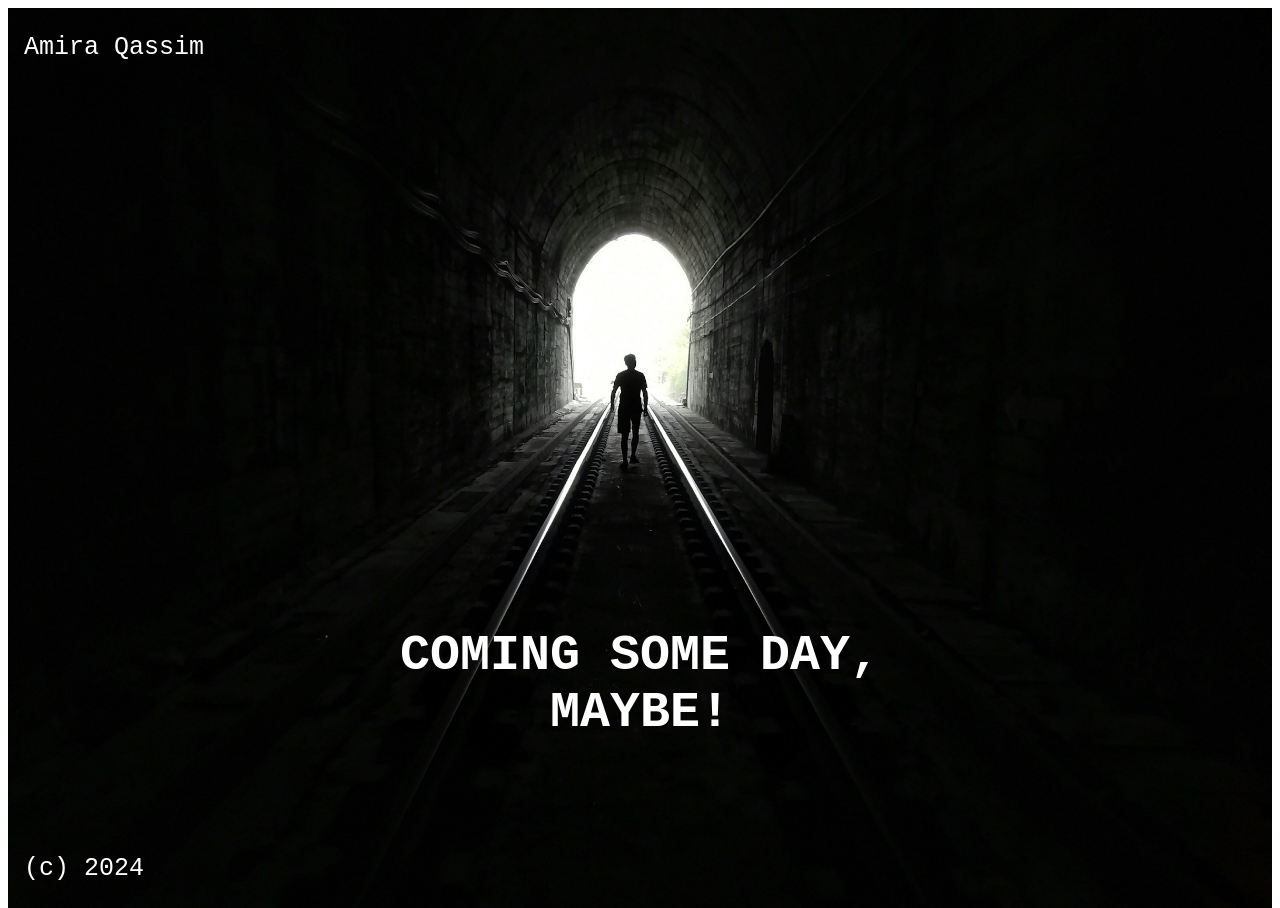
==== index.html @ 03307bb2 "Coming some day, maybe!" ====
<html>
  <head>
    <title>Amira Qassim</title>
    <meta charset="UTF-8" />
    <meta http-equiv="X-UA-Compatible" content="IE=Edge" />
    <meta name="Viewport" content="width=device-width, initial-scale=1.0" />
    <link rel="stylesheet" href="style.css" />
  </head>
  <div class="bgimg">
    <div class="topleft">
      <p>Amira Qassim</p>
    </div>
    <div class="middle">
      <h1>COMING SOME DAY, MAYBE!</h1>
    </div>
    <div class="bottomleft">
      <p>(c) 2024</p>
    </div>
  </div>
</html>
---- style.css ----
/* Set height to 100% for body and html to enable the background image to cover the whole page: */
body,
html {
  height: 100%
}

.bgimg {
  /* Background image */
  background-image: url('coming-soon.jpg');
  /* Full-screen */
  height: 100%;
  /* Center the background image */
  background-position: center;
  /* Scale and zoom in the image */
  background-size: cover;
  /* Add position: relative to enable absolutely positioned elements inside the image (place text) */
  position: relative;
  /* Add a white text color to all elements inside the .bgimg container */
  color: white;
  /* Add a font */
  font-family: "Courier New", Courier, monospace;
  /* Set the font-size to 25 pixels */
  font-size: 25px;
}

/* Position text in the top-left corner */
.topleft {
  position: absolute;
  top: 0;
  left: 16px;
}

/* Position text in the bottom-left corner */
.bottomleft {
  position: absolute;
  bottom: 0;
  left: 16px;
}

/* Position text in the middle */
.middle {
  position: absolute;
  top: 75%;
  left: 50%;
  transform: translate(-50%, -50%);
  text-align: center;
}

/* Style the <hr> element */
hr {
  margin: auto;
  width: 40%;
}
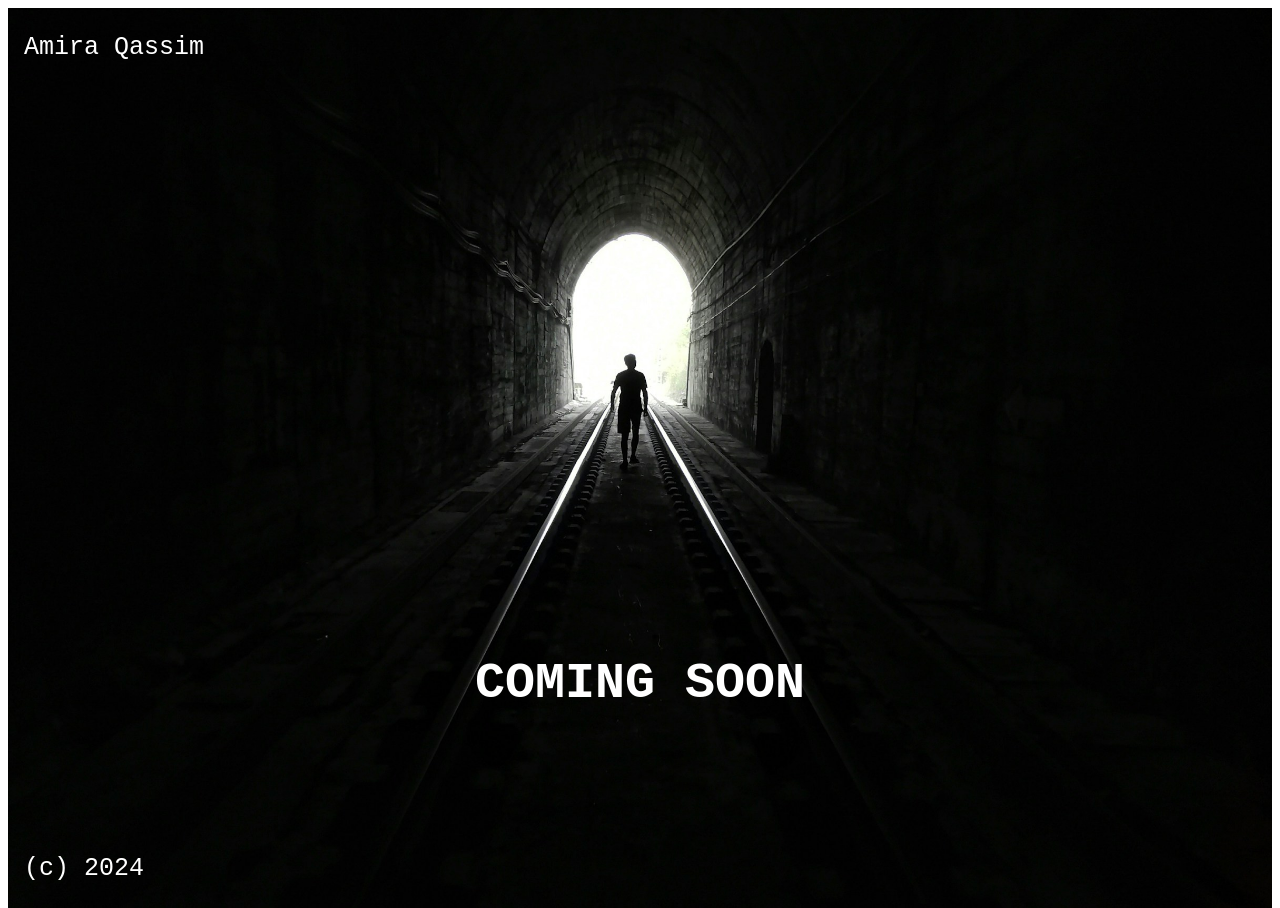
==== commit 1357ce7d: "Coming soon" ====
--- a/index.html
+++ b/index.html
@@ -1,20 +1,22 @@
 <html>
-  <head>
-    <title>Amira Qassim</title>
-    <meta charset="UTF-8" />
-    <meta http-equiv="X-UA-Compatible" content="IE=Edge" />
-    <meta name="Viewport" content="width=device-width, initial-scale=1.0" />
-    <link rel="stylesheet" href="style.css" />
-  </head>
-  <div class="bgimg">
-    <div class="topleft">
-      <p>Amira Qassim</p>
-    </div>
-    <div class="middle">
-      <h1>COMING SOME DAY, MAYBE!</h1>
-    </div>
-    <div class="bottomleft">
-      <p>(c) 2024</p>
-    </div>
+
+<head>
+  <title>Amira Qassim</title>
+  <meta charset="UTF-8">
+  <meta http-equiv="X-UA-Compatible" content="IE=Edge">
+  <meta name="Viewport" content="width=device-width, initial-scale=1.0">
+  <link rel="stylesheet" href="style.css">
+</head>
+<div class="bgimg">
+  <div class="topleft">
+    <p>Amira Qassim</p>
   </div>
+  <div class="middle">
+    <h1>COMING SOON</h1>
+  </div>
+  <div class="bottomleft">
+    <p>(c) 2024</p>
+  </div>
+</div>
+
 </html>
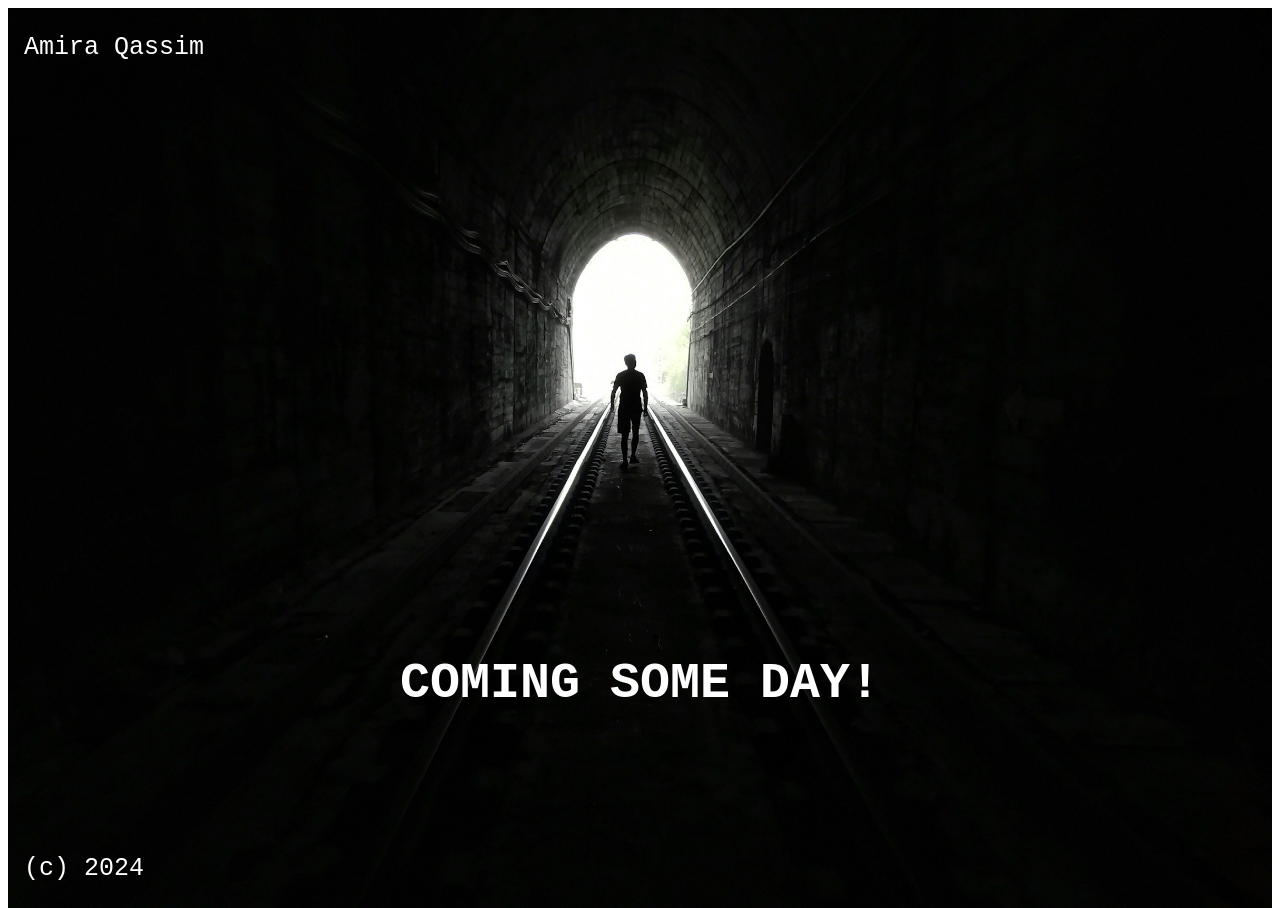
==== commit a4e7daa6: "Coming some day!" ====
--- a/index.html
+++ b/index.html
@@ -2,17 +2,17 @@
 
 <head>
   <title>Amira Qassim</title>
-  <meta charset="UTF-8">
-  <meta http-equiv="X-UA-Compatible" content="IE=Edge">
-  <meta name="Viewport" content="width=device-width, initial-scale=1.0">
-  <link rel="stylesheet" href="style.css">
+  <meta charset="UTF-8" />
+  <meta http-equiv="X-UA-Compatible" content="IE=Edge" />
+  <meta name="Viewport" content="width=device-width, initial-scale=1.0" />
+  <link rel="stylesheet" href="style.css" />
 </head>
 <div class="bgimg">
   <div class="topleft">
     <p>Amira Qassim</p>
   </div>
   <div class="middle">
-    <h1>COMING SOON</h1>
+    <h1>COMING SOME DAY!</h1>
   </div>
   <div class="bottomleft">
     <p>(c) 2024</p>
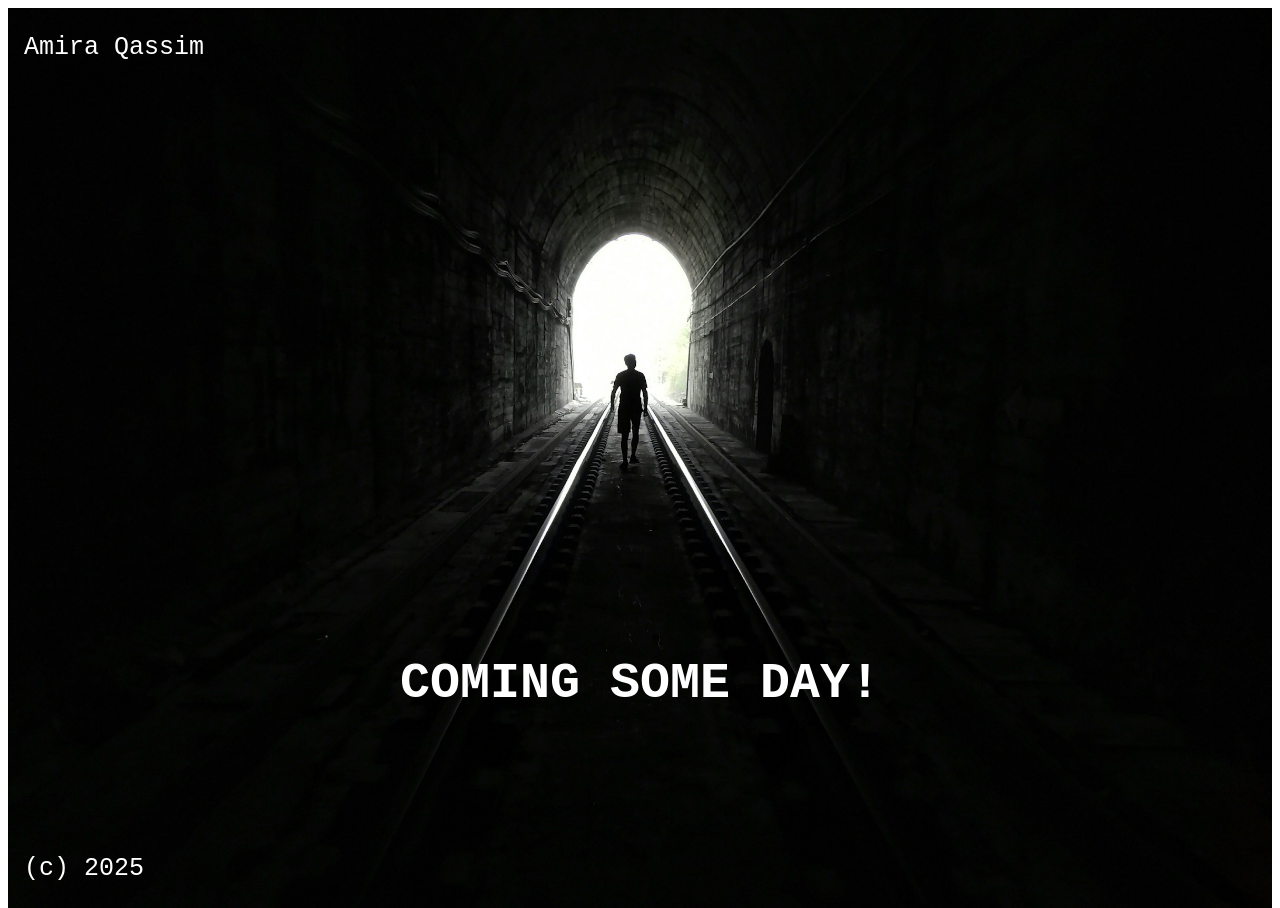
==== commit d485d097: "Copyright 2025" ====
--- a/index.html
+++ b/index.html
@@ -15,7 +15,7 @@
     <h1>COMING SOME DAY!</h1>
   </div>
   <div class="bottomleft">
-    <p>(c) 2024</p>
+    <p>(c) 2025</p>
   </div>
 </div>
 
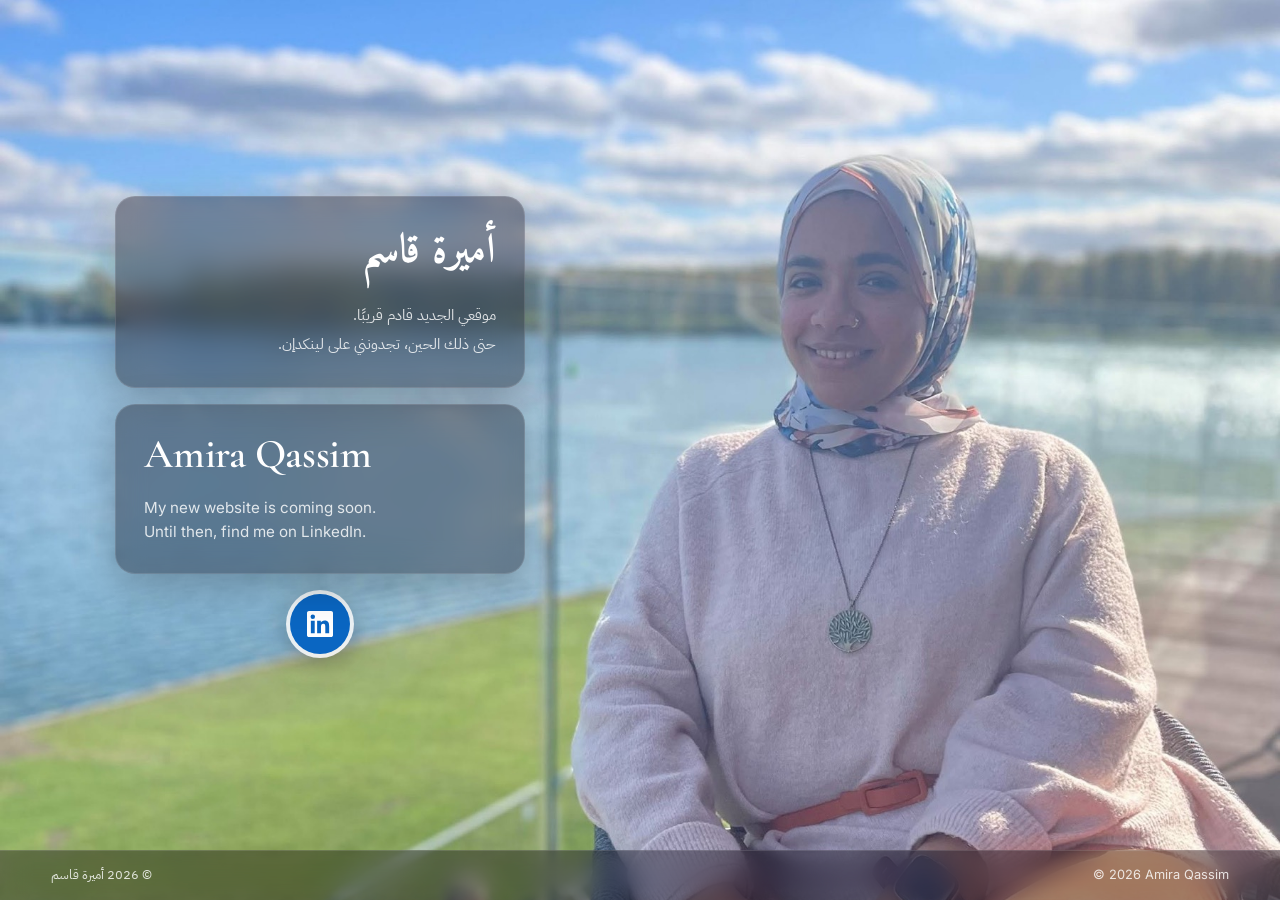
==== commit f9cfe2f3: "Face lift, Arabic version, and updated copyright footer" ====
--- a/index.html
+++ b/index.html
@@ -1,22 +1,86 @@
-<html>
+<!DOCTYPE html>
+<html lang="en">
 
 <head>
-  <title>Amira Qassim</title>
   <meta charset="UTF-8" />
-  <meta http-equiv="X-UA-Compatible" content="IE=Edge" />
-  <meta name="Viewport" content="width=device-width, initial-scale=1.0" />
+  <meta name="viewport" content="width=device-width, initial-scale=1.0" />
+  <title>Amira Qassim · أميرة قاسم</title>
+  <meta name="description" content="Amira Qassim — personal website. أميرة قاسم — الموقع الشخصي." />
+  <link rel="canonical" href="https://amiraqassim.com/" />
+  <meta name="theme-color" content="#17131c" />
+
+  <!-- Social sharing previews -->
+  <meta property="og:type" content="website" />
+  <meta property="og:locale" content="en_GB" />
+  <meta property="og:locale:alternate" content="ar_AR" />
+  <meta property="og:title" content="Amira Qassim · أميرة قاسم" />
+  <meta property="og:description" content="Personal website of Amira Qassim. الموقع الشخصي لأميرة قاسم." />
+  <meta property="og:url" content="https://amiraqassim.com/" />
+  <meta property="og:image" content="https://amiraqassim.com/assets/og-image.jpg" />
+  <meta property="og:image:width" content="1200" />
+  <meta property="og:image:height" content="630" />
+  <meta name="twitter:card" content="summary_large_image" />
+
+  <link rel="icon" href="favicon.svg" type="image/svg+xml" />
+  <link rel="preconnect" href="https://fonts.googleapis.com" />
+  <link rel="preconnect" href="https://fonts.gstatic.com" crossorigin />
+  <link rel="stylesheet"
+    href="https://fonts.googleapis.com/css2?family=Cormorant+Garamond:wght@500;600&family=Inter:wght@400;500&family=Amiri:wght@700&family=IBM+Plex+Sans+Arabic:wght@400;500&display=swap" />
   <link rel="stylesheet" href="style.css" />
+
+  <script type="application/ld+json">
+  {
+    "@context": "https://schema.org",
+    "@type": "Person",
+    "name": "Amira Qassim",
+    "alternateName": "أميرة قاسم",
+    "url": "https://amiraqassim.com/",
+    "image": "https://amiraqassim.com/assets/amira-wide.jpg",
+    "sameAs": ["https://www.linkedin.com/in/amira-qassim-177abb15/"]
+  }
+  </script>
 </head>
-<div class="bgimg">
-  <div class="topleft">
-    <p>Amira Qassim</p>
-  </div>
-  <div class="middle">
-    <h1>COMING SOME DAY!</h1>
-  </div>
-  <div class="bottomleft">
-    <p>(c) 2025</p>
-  </div>
-</div>
+
+<body>
+  <main class="page">
+    <picture class="backdrop">
+      <source media="(max-aspect-ratio: 3/4)" srcset="assets/amira-900.jpg 495w, assets/amira.jpg 881w" sizes="100vw" />
+      <img src="assets/amira-wide.jpg" srcset="assets/amira-wide-1200.jpg 1200w, assets/amira-wide.jpg 1800w"
+        sizes="100vw" width="1800" height="1800"
+        alt="Amira Qassim smiling, seated by a lake on a sunny day" />
+    </picture>
+
+    <div class="stack">
+      <section class="card" lang="ar" dir="rtl">
+        <h1>أميرة قاسم</h1>
+        <p class="lede">موقعي الجديد قادم قريبًا.<br />حتى ذلك الحين، تجدونني على لينكدإن.</p>
+      </section>
+
+      <section class="card" lang="en">
+        <h1>Amira Qassim</h1>
+        <p class="lede">My new website is coming soon.<br />Until then, find me on LinkedIn.</p>
+      </section>
+
+      <a class="linkedin" href="https://www.linkedin.com/in/amira-qassim-177abb15/" target="_blank"
+        rel="noopener noreferrer" aria-label="Amira Qassim on LinkedIn · أميرة قاسم على لينكدإن"
+        title="LinkedIn">
+        <svg aria-hidden="true" viewBox="0 0 24 24" width="26" height="26">
+          <path fill="currentColor"
+            d="M20.45 20.45h-3.56v-5.57c0-1.33-.02-3.04-1.85-3.04-1.86 0-2.14 1.45-2.14 2.95v5.66H9.35V9h3.41v1.56h.05c.48-.9 1.64-1.85 3.37-1.85 3.6 0 4.27 2.37 4.27 5.46v6.28ZM5.34 7.43a2.06 2.06 0 1 1 0-4.13 2.06 2.06 0 0 1 0 4.13ZM7.12 20.45H3.56V9h3.56v11.45ZM22.22 0H1.77C.79 0 0 .77 0 1.73v20.54C0 23.23.79 24 1.77 24h20.45c.98 0 1.78-.77 1.78-1.73V1.73C24 .77 23.2 0 22.22 0Z" />
+        </svg>
+      </a>
+    </div>
+
+    <footer class="footer">
+      <p lang="ar" dir="rtl">&copy; <span class="year">2026</span> أميرة قاسم</p>
+      <p lang="en">&copy; <span class="year">2026</span> Amira Qassim</p>
+    </footer>
+  </main>
+
+  <script>
+    var year = new Date().getFullYear();
+    document.querySelectorAll(".year").forEach(function (el) { el.textContent = year; });
+  </script>
+</body>
 
 </html>
--- a/style.css
+++ b/style.css
@@ -1,53 +1,307 @@
-/* Set height to 100% for body and html to enable the background image to cover the whole page: */
-body,
-html {
-  height: 100%
-}
-
-.bgimg {
-  /* Background image */
-  background-image: url('coming-soon.jpg');
-  /* Full-screen */
+/*
+ * The photo fills the whole page; text sits on dark, see-through glass.
+ */
+:root {
+  --night: #17131c;
+  --glass: rgba(20, 16, 26, 0.4);
+  --glass-edge: rgba(255, 255, 255, 0.12);
+  --on-glass: #ffffff;
+  --on-glass-soft: rgba(255, 255, 255, 0.82);
+  --linkedin: #0a66c2;
+  --linkedin-dark: #004182;
+
+  --serif: "Cormorant Garamond", Georgia, "Times New Roman", serif;
+  --sans: "Inter", system-ui, -apple-system, "Segoe UI", Roboto, sans-serif;
+  --gutter: clamp(1.5rem, 4vw, 4rem);
+}
+
+/* Arabic content swaps to Arabic typefaces */
+[lang="ar"] {
+  --serif: "Amiri", "Noto Naskh Arabic", serif;
+  --sans: "IBM Plex Sans Arabic", "Segoe UI", Tahoma, sans-serif;
+  font-family: var(--sans);
+}
+
+*,
+*::before,
+*::after {
+  box-sizing: border-box;
+}
+
+html,
+body {
+  margin: 0;
+  min-height: 100%;
+}
+
+body {
+  background: var(--night);
+  color: var(--on-glass);
+  font-family: var(--sans);
+  font-size: 1rem;
+  line-height: 1.6;
+  -webkit-font-smoothing: antialiased;
+}
+
+/*
+ * One screen, with the photo behind everything (footer included).
+ * Desktop: Arabic card, English card and LinkedIn icon stacked in the left half.
+ * Phones:  the same stack at the bottom, leaving her face clear at the top.
+ */
+.page {
+  position: relative;
+  display: grid;
+  grid-template-columns: 1fr 1fr;
+  grid-template-rows: 1fr auto;
+  min-height: 100vh;
+  min-height: 100dvh;
+  overflow: hidden;
+}
+
+/* Taken out of the grid so it sits behind everything */
+.backdrop {
+  position: absolute;
+  inset: 0;
+  z-index: 0;
+}
+
+.backdrop img {
+  position: absolute;
+  inset: 0;
+  width: 100%;
   height: 100%;
-  /* Center the background image */
-  background-position: center;
-  /* Scale and zoom in the image */
-  background-size: cover;
-  /* Add position: relative to enable absolutely positioned elements inside the image (place text) */
+  object-fit: cover;
+  object-position: 50% 45%;
+}
+
+.stack {
   position: relative;
-  /* Add a white text color to all elements inside the .bgimg container */
-  color: white;
-  /* Add a font */
-  font-family: "Courier New", Courier, monospace;
-  /* Set the font-size to 25 pixels */
-  font-size: 25px;
-}
-
-/* Position text in the top-left corner */
-.topleft {
-  position: absolute;
-  top: 0;
-  left: 16px;
-}
-
-/* Position text in the bottom-left corner */
-.bottomleft {
-  position: absolute;
-  bottom: 0;
-  left: 16px;
-}
-
-/* Position text in the middle */
-.middle {
-  position: absolute;
-  top: 75%;
-  left: 50%;
-  transform: translate(-50%, -50%);
-  text-align: center;
-}
-
-/* Style the <hr> element */
-hr {
-  margin: auto;
-  width: 40%;
-}
+  z-index: 2;
+  grid-column: 1;
+  align-self: center;
+  justify-self: center;
+  display: flex;
+  flex-direction: column;
+  gap: 1rem;
+  width: min(100%, 32rem);
+  padding: var(--gutter);
+}
+
+/* Dark see-through glass, shared by the cards and the footer */
+.card,
+.footer {
+  background: var(--glass);
+  -webkit-backdrop-filter: blur(14px) saturate(1.2);
+  backdrop-filter: blur(14px) saturate(1.2);
+}
+
+.card {
+  padding: clamp(1.25rem, 2.2vw, 2rem);
+  border: 1px solid var(--glass-edge);
+  border-radius: 20px;
+  box-shadow: 0 12px 40px rgba(0, 0, 0, 0.25);
+}
+
+h1 {
+  margin: 0 0 1.25rem;
+  font-family: var(--serif);
+  font-size: clamp(2rem, 3.2vw, 3.25rem);
+  font-weight: 600;
+  line-height: 1.05;
+  letter-spacing: -0.01em;
+}
+
+[lang="ar"] h1 {
+  font-weight: 700;
+  line-height: 1.35;
+  letter-spacing: 0;
+}
+
+.lede {
+  margin: 0;
+  color: var(--on-glass-soft);
+  font-size: clamp(0.95rem, 1.1vw, 1.05rem);
+}
+
+[lang="ar"] .lede {
+  line-height: 1.9;
+}
+
+/* Round LinkedIn button in LinkedIn blue */
+.linkedin {
+  align-self: center;
+  display: grid;
+  place-items: center;
+  width: 3.75rem;
+  height: 3.75rem;
+  margin-top: 0.25rem;
+  border-radius: 50%;
+  background: var(--linkedin);
+  color: #fff;
+  box-shadow: 0 0 0 4px rgba(255, 255, 255, 0.85), 0 10px 30px rgba(0, 0, 0, 0.3);
+  transition: transform 0.15s ease, background-color 0.15s ease;
+}
+
+.linkedin:hover {
+  background: var(--linkedin-dark);
+  transform: scale(1.06);
+}
+
+.linkedin:focus-visible {
+  outline: 3px solid #fff;
+  outline-offset: 8px;
+}
+
+.footer {
+  position: relative;
+  z-index: 2;
+  grid-column: 1 / -1;
+  display: flex;
+  justify-content: space-between;
+  gap: 1rem;
+  padding: 0.9rem var(--gutter);
+  border-top: 1px solid var(--glass-edge);
+  color: var(--on-glass-soft);
+  font-size: 0.8rem;
+}
+
+.footer p {
+  margin: 0;
+}
+
+@media (max-width: 760px) {
+  .page {
+    grid-template-columns: minmax(0, 1fr);
+  }
+
+  .backdrop img {
+    object-position: 50% 0;
+  }
+
+  .stack {
+    grid-column: 1;
+    align-self: end;
+    width: 100%;
+    gap: 0.75rem;
+    padding: 1rem;
+  }
+
+  .card {
+    padding: 1.1rem 1.25rem;
+  }
+
+  h1 {
+    margin-bottom: 0.85rem;
+    font-size: 2rem;
+  }
+
+  .lede {
+    font-size: 0.9rem;
+  }
+
+  .linkedin {
+    width: 3.25rem;
+    height: 3.25rem;
+    margin-top: 0;
+  }
+
+  .footer {
+    padding: 0.75rem 1rem;
+  }
+}
+
+/* Short phones: tighter spacing and a higher photo so her face stays clear */
+@media (max-width: 760px) and (max-height: 720px) {
+  .stack {
+    gap: 0.5rem;
+    padding: 0.75rem 1rem;
+  }
+
+  .card {
+    padding: 0.85rem 1.1rem;
+  }
+
+  h1 {
+    margin-bottom: 0.7rem;
+    font-size: 1.75rem;
+  }
+
+  .lede {
+    font-size: 0.85rem;
+    line-height: 1.5;
+  }
+
+  [lang="ar"] .lede {
+    line-height: 1.7;
+  }
+
+  .linkedin {
+    width: 2.75rem;
+    height: 2.75rem;
+  }
+
+  .linkedin svg {
+    width: 22px;
+    height: 22px;
+  }
+
+  .backdrop img {
+    top: -14%;
+    height: 114%;
+  }
+}
+
+/* Pill button, used by the 404 page */
+.button {
+  display: inline-flex;
+  align-items: center;
+  gap: 0.6rem;
+  padding: 0.85rem 1.4rem;
+  border-radius: 999px;
+  background: var(--linkedin);
+  color: #fff;
+  font-weight: 500;
+  text-decoration: none;
+  transition: transform 0.15s ease, background-color 0.15s ease;
+}
+
+.button:hover {
+  background: var(--linkedin-dark);
+  transform: translateY(-1px);
+}
+
+.button:focus-visible {
+  outline: 2px solid #fff;
+  outline-offset: 3px;
+}
+
+/* Simple centred layout used by the 404 page */
+.notice {
+  display: flex;
+  flex-direction: column;
+  justify-content: center;
+  gap: 2.5rem;
+  min-height: 100vh;
+  min-height: 100dvh;
+  padding: var(--gutter);
+}
+
+.notice .lede {
+  margin-top: 0.5rem;
+}
+
+.notice .eyebrow {
+  margin: 0 0 1rem;
+  color: var(--on-glass-soft);
+  font-size: 0.8rem;
+  font-weight: 600;
+  letter-spacing: 0.18em;
+  text-transform: uppercase;
+}
+
+@media (prefers-reduced-motion: reduce) {
+  .button,
+  .linkedin {
+    transition: none;
+  }
+}
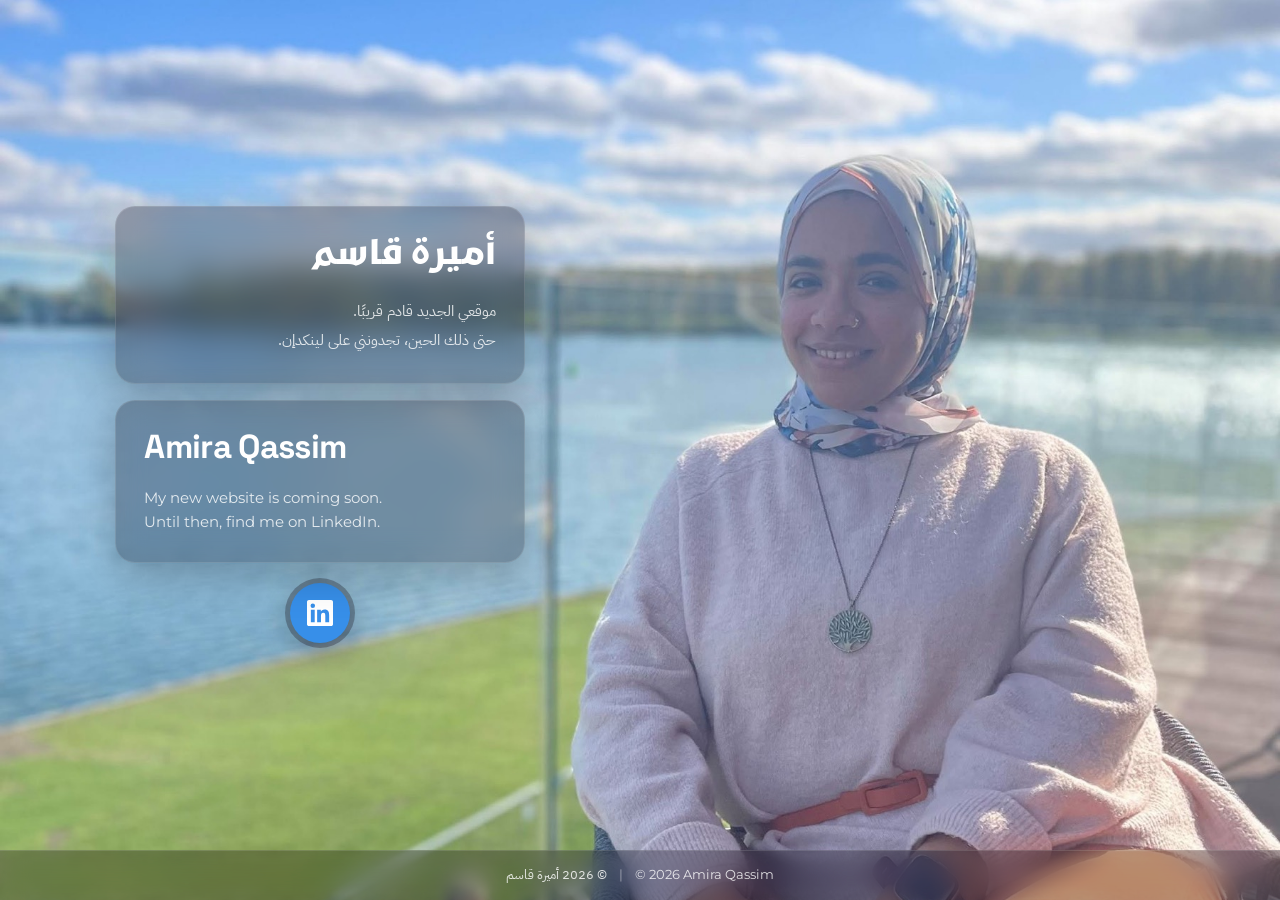
==== commit 1e0b80a1: "Minor tweaks - Position the photo a little to the right on mobile - Change the colours of the favico" ====
--- a/index.html
+++ b/index.html
@@ -25,7 +25,7 @@
   <link rel="preconnect" href="https://fonts.googleapis.com" />
   <link rel="preconnect" href="https://fonts.gstatic.com" crossorigin />
   <link rel="stylesheet"
-    href="https://fonts.googleapis.com/css2?family=Cormorant+Garamond:wght@500;600&family=Inter:wght@400;500&family=Amiri:wght@700&family=IBM+Plex+Sans+Arabic:wght@400;500&display=swap" />
+    href="https://fonts.googleapis.com/css2?family=Space+Grotesk:wght@700&family=Montserrat:wght@400;500&family=Kufam:wght@700&family=IBM+Plex+Sans+Arabic:wght@400;500&display=swap" />
   <link rel="stylesheet" href="style.css" />
 
   <script type="application/ld+json">
@@ -44,7 +44,7 @@
 <body>
   <main class="page">
     <picture class="backdrop">
-      <source media="(max-aspect-ratio: 3/4)" srcset="assets/amira-900.jpg 495w, assets/amira.jpg 881w" sizes="100vw" />
+      <source media="(max-aspect-ratio: 3/4)" srcset="assets/amira-900.jpg 615w, assets/amira.jpg 1094w" sizes="100vw" />
       <img src="assets/amira-wide.jpg" srcset="assets/amira-wide-1200.jpg 1200w, assets/amira-wide.jpg 1800w"
         sizes="100vw" width="1800" height="1800"
         alt="Amira Qassim smiling, seated by a lake on a sunny day" />
@@ -73,6 +73,7 @@
 
     <footer class="footer">
       <p lang="ar" dir="rtl">&copy; <span class="year">2026</span> أميرة قاسم</p>
+      <span class="separator" aria-hidden="true">|</span>
       <p lang="en">&copy; <span class="year">2026</span> Amira Qassim</p>
     </footer>
   </main>
--- a/style.css
+++ b/style.css
@@ -3,21 +3,21 @@
  */
 :root {
   --night: #17131c;
-  --glass: rgba(20, 16, 26, 0.4);
+  --glass: rgba(20, 16, 26, 0.3);
   --glass-edge: rgba(255, 255, 255, 0.12);
   --on-glass: #ffffff;
   --on-glass-soft: rgba(255, 255, 255, 0.82);
-  --linkedin: #0a66c2;
-  --linkedin-dark: #004182;
-
-  --serif: "Cormorant Garamond", Georgia, "Times New Roman", serif;
-  --sans: "Inter", system-ui, -apple-system, "Segoe UI", Roboto, sans-serif;
+  --linkedin: #378fe9;
+  --linkedin-dark: #0a66c2;
+
+  --display: "Space Grotesk", "Helvetica", sans-serif;
+  --sans: "Montserrat", system-ui, -apple-system, "Segoe UI", Roboto, sans-serif;
   --gutter: clamp(1.5rem, 4vw, 4rem);
 }
 
 /* Arabic content swaps to Arabic typefaces */
 [lang="ar"] {
-  --serif: "Amiri", "Noto Naskh Arabic", serif;
+  --display: "Kufam", "IBM Plex Sans Arabic", sans-serif;
   --sans: "IBM Plex Sans Arabic", "Segoe UI", Tahoma, sans-serif;
   font-family: var(--sans);
 }
@@ -104,16 +104,16 @@
 
 h1 {
   margin: 0 0 1.25rem;
-  font-family: var(--serif);
-  font-size: clamp(2rem, 3.2vw, 3.25rem);
-  font-weight: 600;
-  line-height: 1.05;
-  letter-spacing: -0.01em;
+  font-family: var(--display);
+  font-size: clamp(1.75rem, 2.6vw, 2.6rem);
+  font-weight: 700;
+  white-space: nowrap;
+  line-height: 1.1;
+  letter-spacing: -0.02em;
 }
 
 [lang="ar"] h1 {
-  font-weight: 700;
-  line-height: 1.35;
+  line-height: 1.25;
   letter-spacing: 0;
 }
 
@@ -138,7 +138,7 @@
   border-radius: 50%;
   background: var(--linkedin);
   color: #fff;
-  box-shadow: 0 0 0 4px rgba(255, 255, 255, 0.85), 0 10px 30px rgba(0, 0, 0, 0.3);
+  box-shadow: 0 0 0 5px var(--glass), 0 10px 30px rgba(0, 0, 0, 0.25);
   transition: transform 0.15s ease, background-color 0.15s ease;
 }
 
@@ -157,8 +157,9 @@
   z-index: 2;
   grid-column: 1 / -1;
   display: flex;
-  justify-content: space-between;
-  gap: 1rem;
+  justify-content: center;
+  align-items: center;
+  gap: 0.75rem;
   padding: 0.9rem var(--gutter);
   border-top: 1px solid var(--glass-edge);
   color: var(--on-glass-soft);
@@ -169,13 +170,23 @@
   margin: 0;
 }
 
+.footer .separator {
+  opacity: 0.6;
+}
+
 @media (max-width: 760px) {
   .page {
     grid-template-columns: minmax(0, 1fr);
   }
 
+  /*
+   * Anchor the photo's left edge so her face sits just right of centre,
+   * and lift it so her face stays above the cards.
+   */
   .backdrop img {
-    object-position: 50% 0;
+    top: -12%;
+    height: 112%;
+    object-position: 0 0;
   }
 
   .stack {
@@ -192,7 +203,7 @@
 
   h1 {
     margin-bottom: 0.85rem;
-    font-size: 2rem;
+    font-size: 1.75rem;
   }
 
   .lede {
@@ -223,7 +234,7 @@
 
   h1 {
     margin-bottom: 0.7rem;
-    font-size: 1.75rem;
+    font-size: 1.6rem;
   }
 
   .lede {
@@ -246,8 +257,8 @@
   }
 
   .backdrop img {
-    top: -14%;
-    height: 114%;
+    top: -20%;
+    height: 120%;
   }
 }
 
